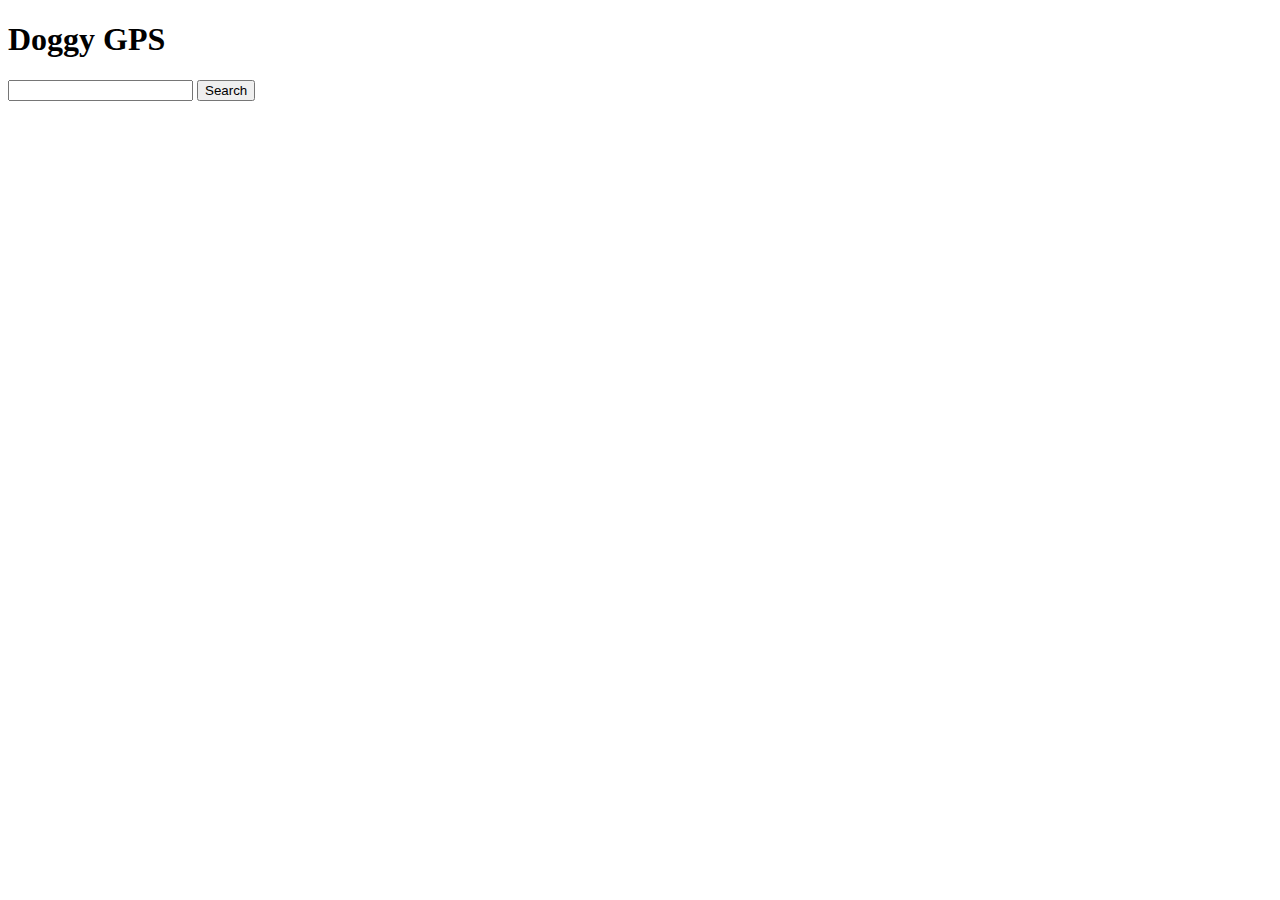
==== index.html @ 5c7d68a9 "added html, js, and css files. Also added wireframe screenshot and basic html." ====
<!DOCTYPE html>
<html lang="en">
<head>
    <meta charset="UTF-8">
    <meta http-equiv="X-UA-Compatible" content="IE=edge">
    <meta name="viewport" content="width=device-width, initial-scale=1.0">
    <link rel="stylesheet" href="./assets/css/style.css" />

    <title>Doggy GPS</title>
</head>
<body>
    <header>
        <h1>Doggy GPS</h1>
    </header>
    <div> 
        <input type="text" id="search"/>
        <button id="searchBtn">Search</button>
    </div>
    
</body>

<script src="./assets/js/"></script>
</html>
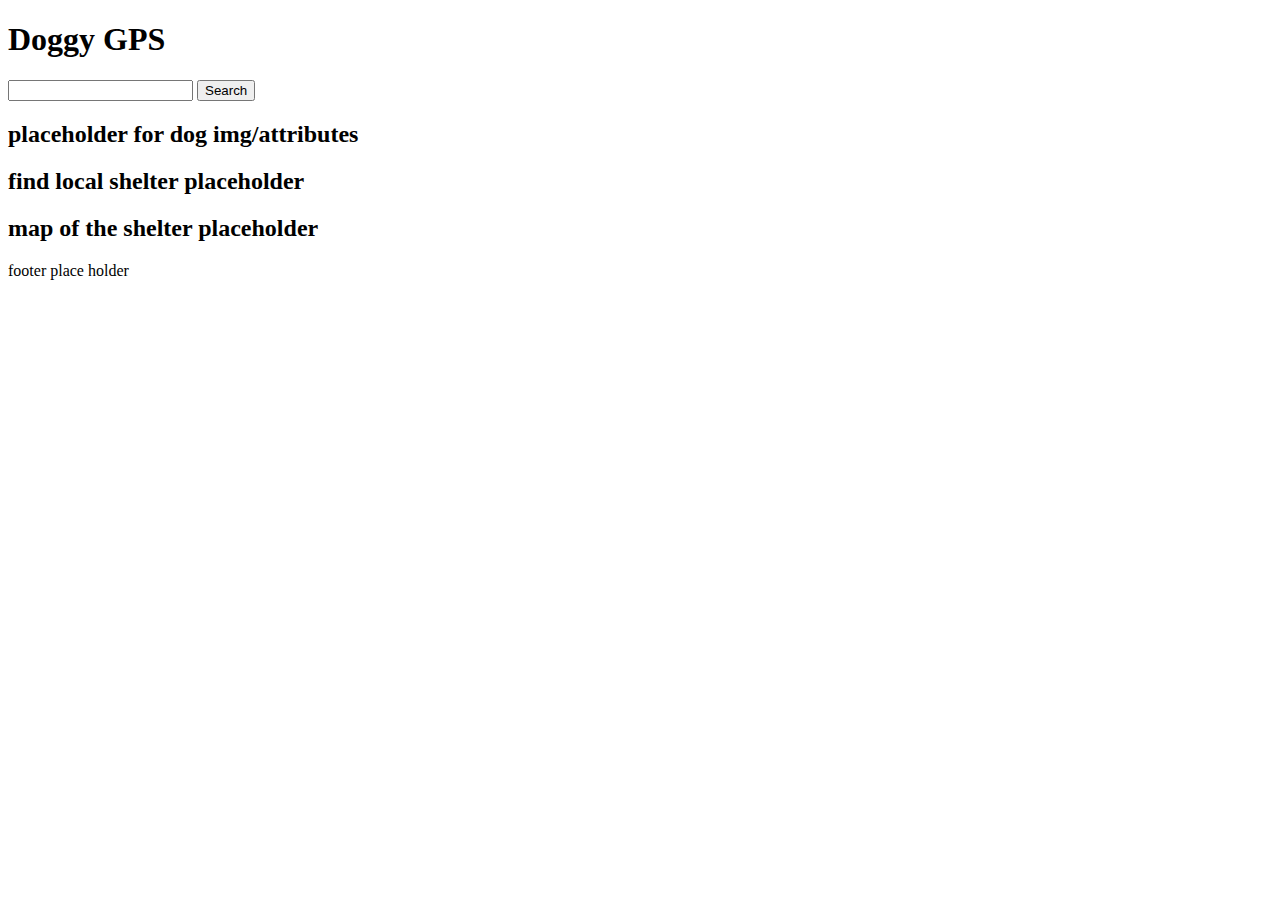
==== commit 3c39e34b: "Merge pull request #11 from Esztergb/new-feature" ====
--- a/index.html
+++ b/index.html
@@ -16,8 +16,23 @@
         <input type="text" id="search"/>
         <button id="searchBtn">Search</button>
     </div>
+
+    <div>
+        <h2>placeholder for dog img/attributes</h2>
+        <ul></ul>
+    </div>
+
+    <div>
+        <h2>find local shelter placeholder</h2>
+    </div>
+
+    <div>
+        <h2>map of the shelter placeholder</h2>
+    </div>
+
+    <footer>footer place holder</footer>
     
 </body>
 
-<script src="./assets/js/"></script>
+<script src="./assets/js/javascript.js"></script>
 </html>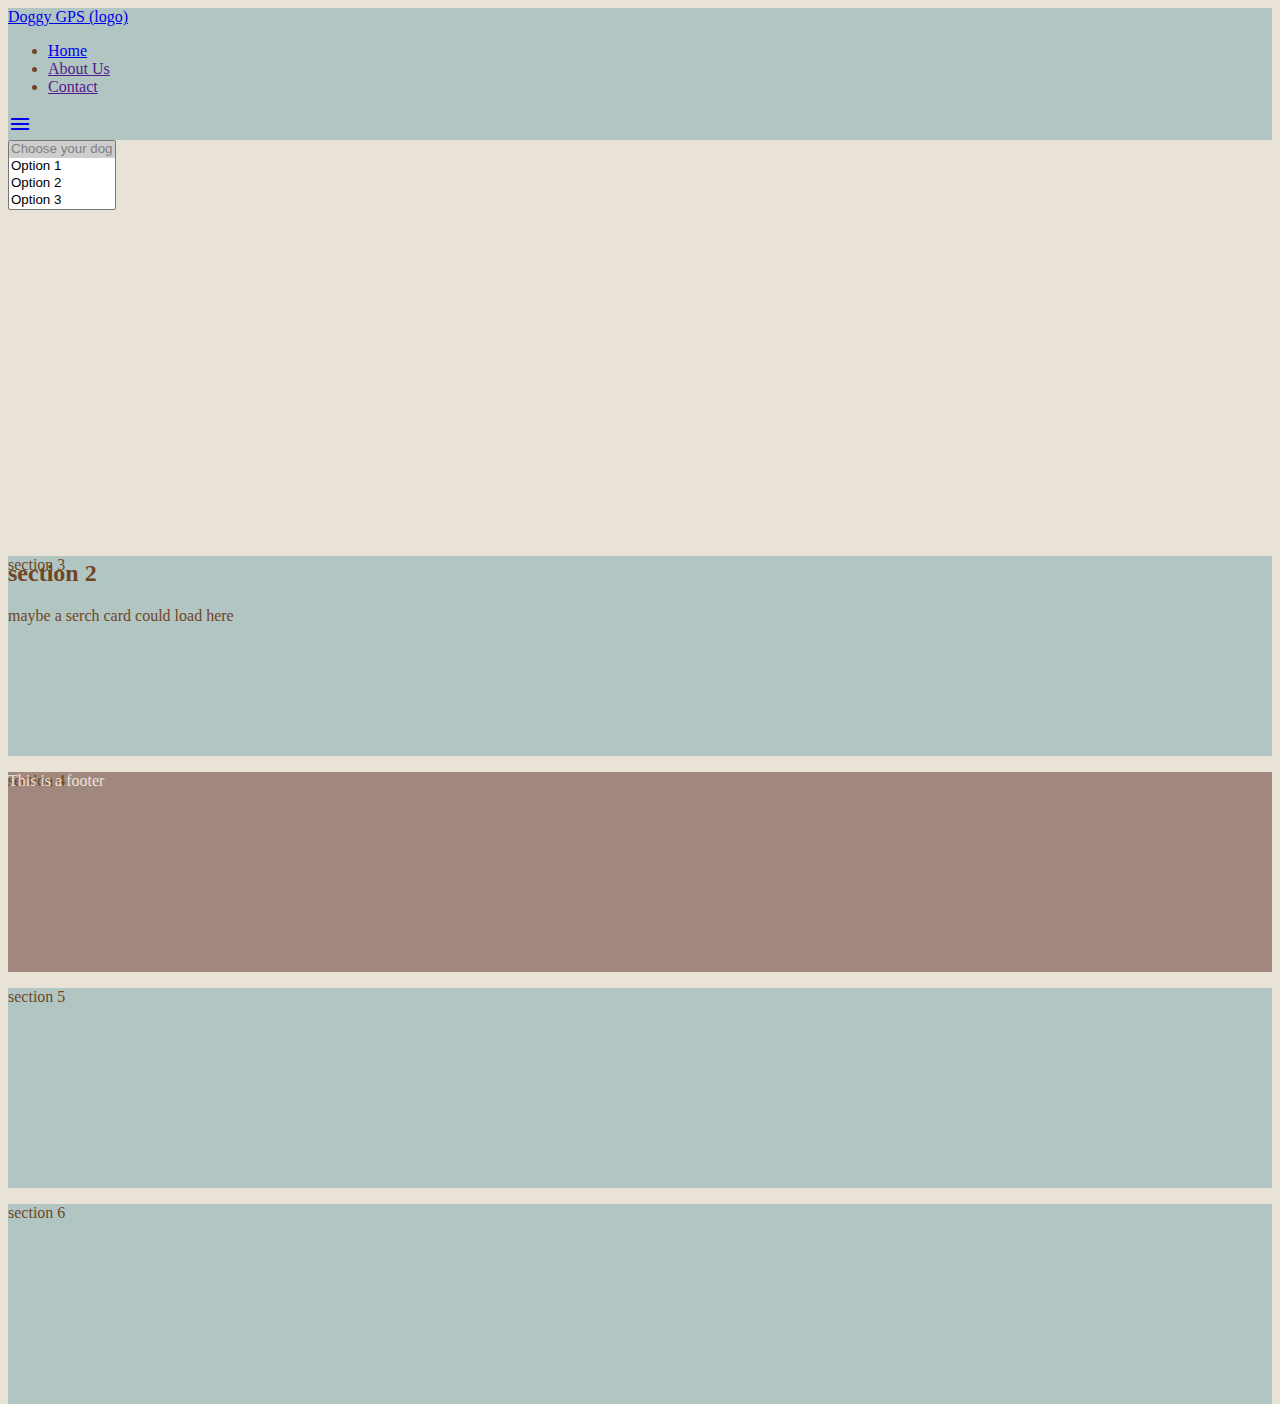
==== commit 14c813f9: "added startup html, and generalized colors, note colors can be changed now easily" ====
--- a/index.html
+++ b/index.html
@@ -4,35 +4,106 @@
     <meta charset="UTF-8">
     <meta http-equiv="X-UA-Compatible" content="IE=edge">
     <meta name="viewport" content="width=device-width, initial-scale=1.0">
+    <!-- CSS  -->
+    <link href="https://fonts.googleapis.com/icon?family=Material+Icons" rel="stylesheet">
+    <link href="./assets/css/materialize.css" type="text/css" rel="stylesheet" media="screen,projection"/>
     <link rel="stylesheet" href="./assets/css/style.css" />
 
     <title>Doggy GPS</title>
 </head>
 <body>
-    <header>
-        <h1>Doggy GPS</h1>
-    </header>
-    <div> 
-        <input type="text" id="search"/>
-        <button id="searchBtn">Search</button>
+    <!-- navbar area -->
+    <nav class="nav" role="navigation">
+        <div class="nav-wrapper container">
+            <a id="logo-container" href="#" class="brand-logo">Doggy GPS (logo)</a>
+            
+
+            <ul id="nav-mobile" class="right hide-on-med-and-down">
+                <li><a href="./start.html">Home</a></li>
+                <li><a href="">About Us</a></li>
+                <li><a href="">Contact</a></li>
+            </ul>
+            <a href="#" data-target="nav-mobile" class="sidenav-trigger"><i class="material-icons">menu</i></a>
+        </div>
+     </nav>
+    
+    <div class="container">
+        <div id="firstrow"class="row center align">
+            <div class="leftside col s3">
+                <div class="input-field col s12">
+                    <select multiple>
+                        <option value="" disabled selected>Choose your dog</option>
+                        <option value="1">Option 1</option>
+                        <option value="2">Option 2</option>
+                        <option value="3">Option 3</option>
+                    </select>
+                </div>
+            </div>
+
+            <div class="rightside col s9">
+                <h2>section 2</h2>
+                <p>maybe a serch card could load here</p>
+            </div>
+        </div>
+
+        <div id="secondrow" class="row center align lime lighten-5">
+            <div class="cardcont col s3">
+                <p>section 3</p>            
+                <!-- <article class="card">
+                    <img class="project-image-main" src="./assets/images/placeholder.jpg" alt="Project one Image"/>
+                    <h5>Dog Breed</h5   >
+                    <hr/> 
+                    <p class="subtext">Dog Info</p>
+                    
+                </article> -->
+            
+            </div>
+            <div class="cardcont col s3">
+                <p>section 4</p>
+            </div>
+            <div class="cardcont col s3">
+                <p>section 5</p>
+            </div>
+            <div class="cardcont col s3">
+                <p>section 6</p>
+            </div>
+        </div>
     </div>
 
-    <div>
-        <h2>placeholder for dog img/attributes</h2>
-        <ul></ul>
-    </div>
+    <footer>
+        <div id="footersection" class="foot center align">
+            <div class="container">
+            <p>This is a footer</p>
+            </div>
+        </div>
+    </footer>
 
-    <div>
-        <h2>find local shelter placeholder</h2>
-    </div>
+    
+    
+            
+            
+            
+            
 
-    <div>
-        <h2>map of the shelter placeholder</h2>
-    </div>
+             
+       
+           
+            
 
-    <footer>footer place holder</footer>
+       
     
+    
+        
+
+    
+    
+    
+   
+    <!--  Scripts-->
+    <script src="https://code.jquery.com/jquery-2.1.1.min.js"></script>
+    <script src="./assets/js/materialize.js"></script>
+    <script src="./assets/js/script.js"></script>
 </body>
 
-<script src="./assets/js/javascript.js"></script>
+
 </html>--- a/assets/css/style.css
+++ b/assets/css/style.css
@@ -0,0 +1,56 @@
+/*color chart*/
+:root {
+    --blue: #b1c5c3;
+    --beige: #e9e2d7;
+    --ligh-brown: #e1b894;
+    --mid-brown: #a1887f;
+    --dark-brown: #704523;
+    
+}
+/**/
+body{
+    background-color: var(--beige);
+    color: var(--dark-brown);
+}
+.nav{
+    background-color: var(--blue);
+}
+
+.foot{
+    background-color: var(--mid-brown);
+    color: var(--beige);
+}
+
+.cardcont{
+    background-color: var(--blue);
+    color: var(--dark-brown);
+}
+
+#firstrow, .leftside, .rightside{
+    height: 400px; /*remove ones design finalized*/
+}
+
+#secondrow, .cardcont{
+    height: 200px; /*remove ones design finalized*/
+    
+}
+
+#footersection{
+    height: 200px; /*remove ones design finalized*/
+}
+
+.cardcont{
+    justify-content: center;
+}
+
+.card {
+    background-color: grey;
+    color: var(white);
+    position: relative;
+    flex: 1;
+    max-width: 300px;
+    height: 150px;
+    margin: 10px;
+    border-radius: 5px;
+    box-shadow: 3px 3px 15px goldenrod);
+}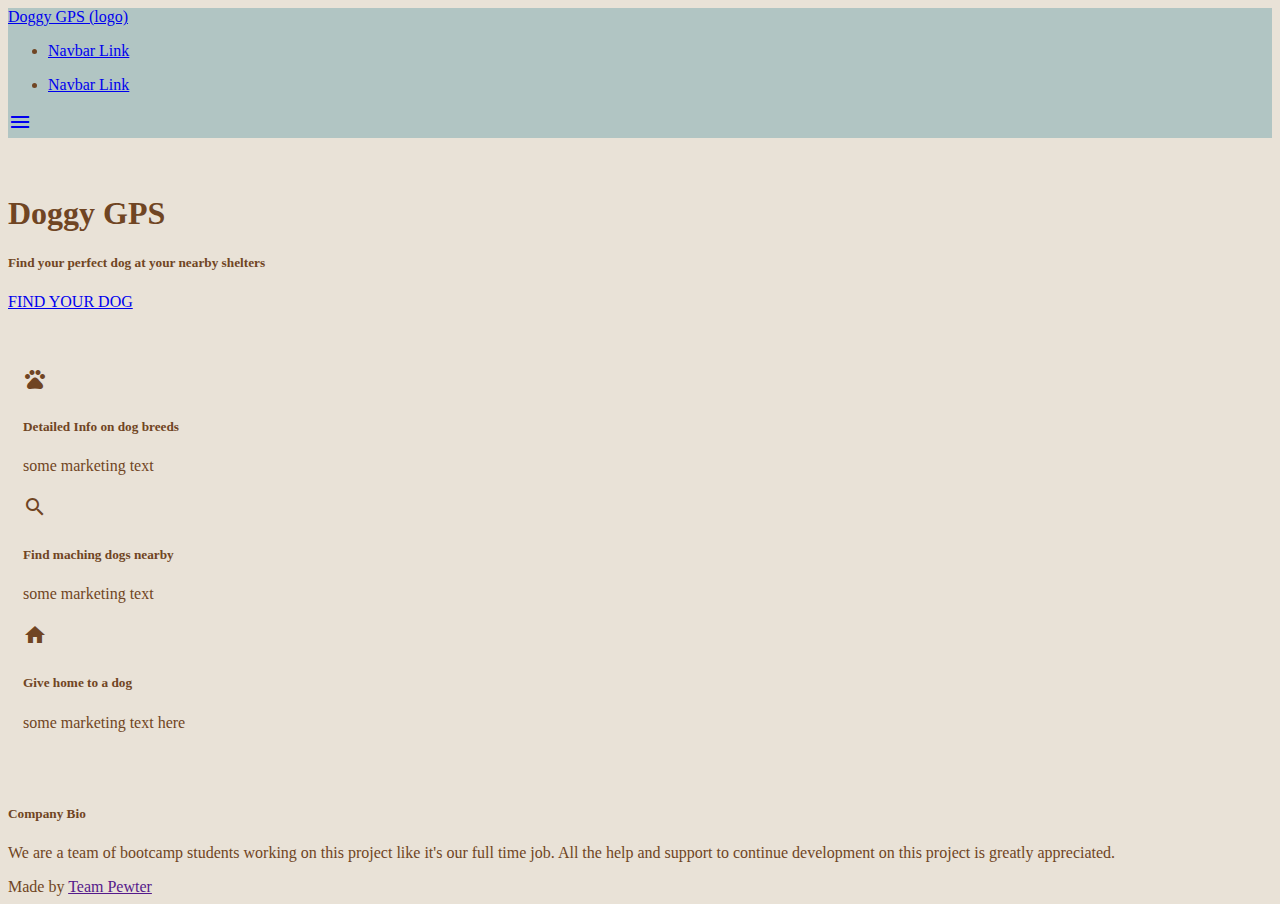
==== commit 134acdc7: "added API key" ====
--- a/index.html
+++ b/index.html
@@ -1,109 +1,122 @@
 <!DOCTYPE html>
 <html lang="en">
 <head>
-    <meta charset="UTF-8">
-    <meta http-equiv="X-UA-Compatible" content="IE=edge">
-    <meta name="viewport" content="width=device-width, initial-scale=1.0">
-    <!-- CSS  -->
-    <link href="https://fonts.googleapis.com/icon?family=Material+Icons" rel="stylesheet">
-    <link href="./assets/css/materialize.css" type="text/css" rel="stylesheet" media="screen,projection"/>
-    <link rel="stylesheet" href="./assets/css/style.css" />
+  <meta http-equiv="Content-Type" content="text/html; charset=UTF-8"/>
+  <meta name="viewport" content="width=device-width, initial-scale=1, maximum-scale=1.0"/>
+  <title>Starter Template - Materialize</title>
 
-    <title>Doggy GPS</title>
+  <!-- CSS  -->
+  <link href="https://fonts.googleapis.com/icon?family=Material+Icons" rel="stylesheet">
+  <link href="./assets/css/materialize.css" type="text/css" rel="stylesheet" media="screen,projection"/>
+  <link href="./assets/css/start.css" type="text/css" rel="stylesheet" media="screen,projection"/>
 </head>
 <body>
-    <!-- navbar area -->
-    <nav class="nav" role="navigation">
-        <div class="nav-wrapper container">
-            <a id="logo-container" href="#" class="brand-logo">Doggy GPS (logo)</a>
-            
+  <nav class="nav" role="navigation">
+    <div class="nav-wrapper container"><a id="logo-container" href="#" class="brand-logo">Doggy GPS (logo)</a>
+      <ul class="right hide-on-med-and-down">
+        <li><a href="#">Navbar Link</a></li>
+      </ul>
 
-            <ul id="nav-mobile" class="right hide-on-med-and-down">
-                <li><a href="./start.html">Home</a></li>
-                <li><a href="">About Us</a></li>
-                <li><a href="">Contact</a></li>
-            </ul>
-            <a href="#" data-target="nav-mobile" class="sidenav-trigger"><i class="material-icons">menu</i></a>
-        </div>
-     </nav>
-    
+      <ul id="nav-mobile" class="sidenav">
+        <li><a href="#">Navbar Link</a></li>
+      </ul>
+      <a href="#" data-target="nav-mobile" class="sidenav-trigger"><i class="material-icons">menu</i></a>
+    </div>
+  </nav>
+
+  <div class="section no-pad-bot" id="index-banner">
     <div class="container">
-        <div id="firstrow"class="row center align">
-            <div class="leftside col s3">
-                <div class="input-field col s12">
-                    <select multiple>
-                        <option value="" disabled selected>Choose your dog</option>
-                        <option value="1">Option 1</option>
-                        <option value="2">Option 2</option>
-                        <option value="3">Option 3</option>
-                    </select>
-                </div>
-            </div>
+      <br><br>
+      <h1 class="header center orange-text">Doggy GPS</h1>
+      <div class="row center">
+        <h5 class="header col s12 light">Find your perfect dog at your nearby shelters</h5>
+      </div>
+      <div class="row center">
+        <a href="./index.html" id="download-button" class="btn-large waves-effect waves-light orange">FIND YOUR DOG</a>
+      </div>
+      <br><br>
+    </div>
+  </div>
 
-            <div class="rightside col s9">
-                <h2>section 2</h2>
-                <p>maybe a serch card could load here</p>
-            </div>
+
+  <div class="container">
+    <div class="section">
+
+      <!--   Icon Section   -->
+      <div class="row">
+        <div class="col s12 m4">
+          <div class="icon-block">
+            <h2 class="center light-blue-text"><i class="material-icons">pets</i></h2>
+            <h5 class="center">Detailed Info on dog breeds</h5>
+
+            <p class="light">some marketing text</p>
+          </div>
         </div>
 
-        <div id="secondrow" class="row center align lime lighten-5">
-            <div class="cardcont col s3">
-                <p>section 3</p>            
-                <!-- <article class="card">
-                    <img class="project-image-main" src="./assets/images/placeholder.jpg" alt="Project one Image"/>
-                    <h5>Dog Breed</h5   >
-                    <hr/> 
-                    <p class="subtext">Dog Info</p>
-                    
-                </article> -->
-            
-            </div>
-            <div class="cardcont col s3">
-                <p>section 4</p>
-            </div>
-            <div class="cardcont col s3">
-                <p>section 5</p>
-            </div>
-            <div class="cardcont col s3">
-                <p>section 6</p>
-            </div>
+        <div class="col s12 m4">
+          <div class="icon-block">
+            <h2 class="center light-blue-text"><i class="material-icons">search</i></h2>
+            <h5 class="center">Find maching dogs nearby</h5>
+
+            <p class="light">some marketing text</p>
+          </div>
         </div>
+
+        <div class="col s12 m4">
+          <div class="icon-block">
+            <h2 class="center light-blue-text"><i class="material-icons">home</i></h2>
+            <h5 class="center">Give home to a dog</h5>
+
+            <p class="light">some marketing text here</p>
+          </div>
+        </div>
+      </div>
+
     </div>
+    <br><br>
+  </div>
 
-    <footer>
-        <div id="footersection" class="foot center align">
-            <div class="container">
-            <p>This is a footer</p>
-            </div>
-        </div>
-    </footer>
-
-    
-    
-            
-            
-            
-            
-
-             
-       
-           
-            
-
-       
-    
-    
-        
-
-    
-    
-    
-   
-    <!--  Scripts-->
-    <script src="https://code.jquery.com/jquery-2.1.1.min.js"></script>
-    <script src="./assets/js/materialize.js"></script>
-    <script src="./assets/js/script.js"></script>
-</body>
+  <footer class="page-footer brown lighten-2 center">
+    <div class="container ">
+      <div class="row">
+        <div class="col s12">
+          <h5 class="white-text">Company Bio</h5>
+          <p class="grey-text text-lighten-4">We are a team of bootcamp students working on this project like it's our full time job. All the help and support to continue development on this project is greatly appreciated.</p>
 
 
-</html>+        </div>
+        <!-- <div class="col l3 s12">
+          <h5 class="white-text">Settings</h5>
+          <ul>
+            <li><a class="white-text" href="#!">Link 1</a></li>
+            <li><a class="white-text" href="#!">Link 2</a></li>
+            <li><a class="white-text" href="#!">Link 3</a></li>
+            <li><a class="white-text" href="#!">Link 4</a></li>
+          </ul>
+        </div> -->
+        <!-- <div class="col l3 s12">
+          <h5 class="white-text">Connect</h5>
+          <ul>
+            <li><a class="white-text" href="#!">Link 1</a></li>
+            <li><a class="white-text" href="#!">Link 2</a></li>
+            <li><a class="white-text" href="#!">Link 3</a></li>
+            <li><a class="white-text" href="#!">Link 4</a></li>
+          </ul>
+        </div> -->
+      </div>
+    </div>
+    <div class="footer-copyright">
+      <div class="container">
+      Made by <a class="orange-text text-lighten-3" href="">Team Pewter</a>
+      </div>
+    </div>
+  </footer>
+
+
+  <!--  Scripts-->
+  <script src="https://code.jquery.com/jquery-2.1.1.min.js"></script>
+  <script src="./assets/js/materialize.js"></script>
+  <script src="./assets/js/init.js"></script>
+
+  </body>
+</html>
--- a/assets/css/start.css
+++ b/assets/css/start.css
@@ -0,0 +1,34 @@
+:root {
+    --blue: #b1c5c3;
+    --beige: #e9e2d7;
+    --ligh-brown: #e1b894;
+    --mid-brown: #a1887f ;
+    --dark-brown: #704523;
+    --orange: #ff9800; 
+}
+
+body{
+    background-color: var(--beige);
+    color: var(--dark-brown);
+}
+.nav{
+    background-color: var(--blue);
+}
+
+.foot{
+    background-color: var(--mid-brown);
+    color: var(--beige);
+}
+
+.cardcont{
+    background-color: var(--blue);
+    color: var(--dark-brown);
+}
+
+
+.icon-block {
+  padding: 0 15px;
+}
+.icon-block .material-icons {
+	font-size: inherit;
+}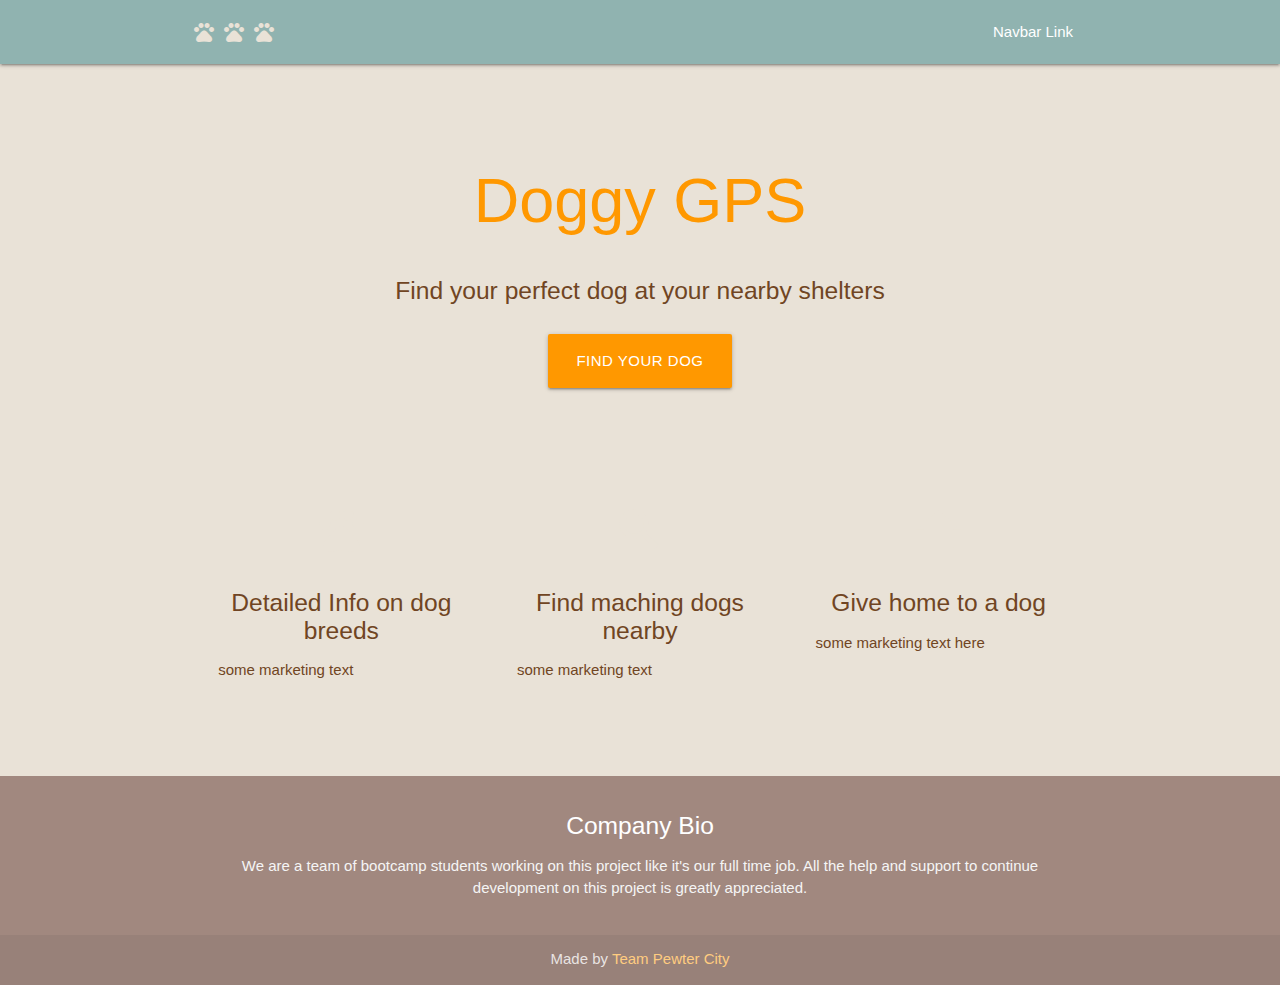
==== commit ad00dc88: "Merge pull request #27 from Esztergb/feature-branch" ====
--- a/index.html
+++ b/index.html
@@ -3,16 +3,16 @@
 <head>
   <meta http-equiv="Content-Type" content="text/html; charset=UTF-8"/>
   <meta name="viewport" content="width=device-width, initial-scale=1, maximum-scale=1.0"/>
-  <title>Starter Template - Materialize</title>
+  <title>Doggy GPS Homepage</title>
 
   <!-- CSS  -->
   <link href="https://fonts.googleapis.com/icon?family=Material+Icons" rel="stylesheet">
-  <link href="./assets/css/materialize.css" type="text/css" rel="stylesheet" media="screen,projection"/>
+  <link rel="stylesheet" href="https://cdnjs.cloudflare.com/ajax/libs/materialize/1.0.0/css/materialize.min.css">
   <link href="./assets/css/start.css" type="text/css" rel="stylesheet" media="screen,projection"/>
 </head>
 <body>
   <nav class="nav" role="navigation">
-    <div class="nav-wrapper container"><a id="logo-container" href="#" class="brand-logo">Doggy GPS (logo)</a>
+    <div class="nav-wrapper container"><a id="logo-container" href="#" class="brand-logo"><i class="material-icons">pets pets pets</i></a>
       <ul class="right hide-on-med-and-down">
         <li><a href="#">Navbar Link</a></li>
       </ul>
@@ -32,7 +32,7 @@
         <h5 class="header col s12 light">Find your perfect dog at your nearby shelters</h5>
       </div>
       <div class="row center">
-        <a href="./index.html" id="download-button" class="btn-large waves-effect waves-light orange">FIND YOUR DOG</a>
+        <a href="./search.html" id="download-button" class="btn-large waves-effect waves-light orange">FIND YOUR DOG</a>
       </div>
       <br><br>
     </div>
@@ -82,40 +82,20 @@
         <div class="col s12">
           <h5 class="white-text">Company Bio</h5>
           <p class="grey-text text-lighten-4">We are a team of bootcamp students working on this project like it's our full time job. All the help and support to continue development on this project is greatly appreciated.</p>
-
-
         </div>
-        <!-- <div class="col l3 s12">
-          <h5 class="white-text">Settings</h5>
-          <ul>
-            <li><a class="white-text" href="#!">Link 1</a></li>
-            <li><a class="white-text" href="#!">Link 2</a></li>
-            <li><a class="white-text" href="#!">Link 3</a></li>
-            <li><a class="white-text" href="#!">Link 4</a></li>
-          </ul>
-        </div> -->
-        <!-- <div class="col l3 s12">
-          <h5 class="white-text">Connect</h5>
-          <ul>
-            <li><a class="white-text" href="#!">Link 1</a></li>
-            <li><a class="white-text" href="#!">Link 2</a></li>
-            <li><a class="white-text" href="#!">Link 3</a></li>
-            <li><a class="white-text" href="#!">Link 4</a></li>
-          </ul>
-        </div> -->
       </div>
     </div>
     <div class="footer-copyright">
       <div class="container">
-      Made by <a class="orange-text text-lighten-3" href="">Team Pewter</a>
+      Made by <a class="orange-text text-lighten-3" href="">Team Pewter City</a>
       </div>
     </div>
   </footer>
 
 
   <!--  Scripts-->
-  <script src="https://code.jquery.com/jquery-2.1.1.min.js"></script>
-  <script src="./assets/js/materialize.js"></script>
+  <script src="https://code.jquery.com/jquery-3.4.1.min.js"></script>
+  <script src="https://cdnjs.cloudflare.com/ajax/libs/materialize/1.0.0/js/materialize.min.js"></script>
   <script src="./assets/js/init.js"></script>
 
   </body>
--- a/assets/css/start.css
+++ b/assets/css/start.css
@@ -1,5 +1,5 @@
 :root {
-    --blue: #b1c5c3;
+    --blue: #90b3b0;
     --beige: #e9e2d7;
     --ligh-brown: #e1b894;
     --mid-brown: #a1887f ;
@@ -9,10 +9,16 @@
 
 body{
     background-color: var(--beige);
+    /* background-image: url("../Images/back4.jpg");
+    background-size: cover; */
     color: var(--dark-brown);
 }
 .nav{
     background-color: var(--blue);
+}
+
+.material-icons, .link{
+    color: var(--beige);
 }
 
 .foot{
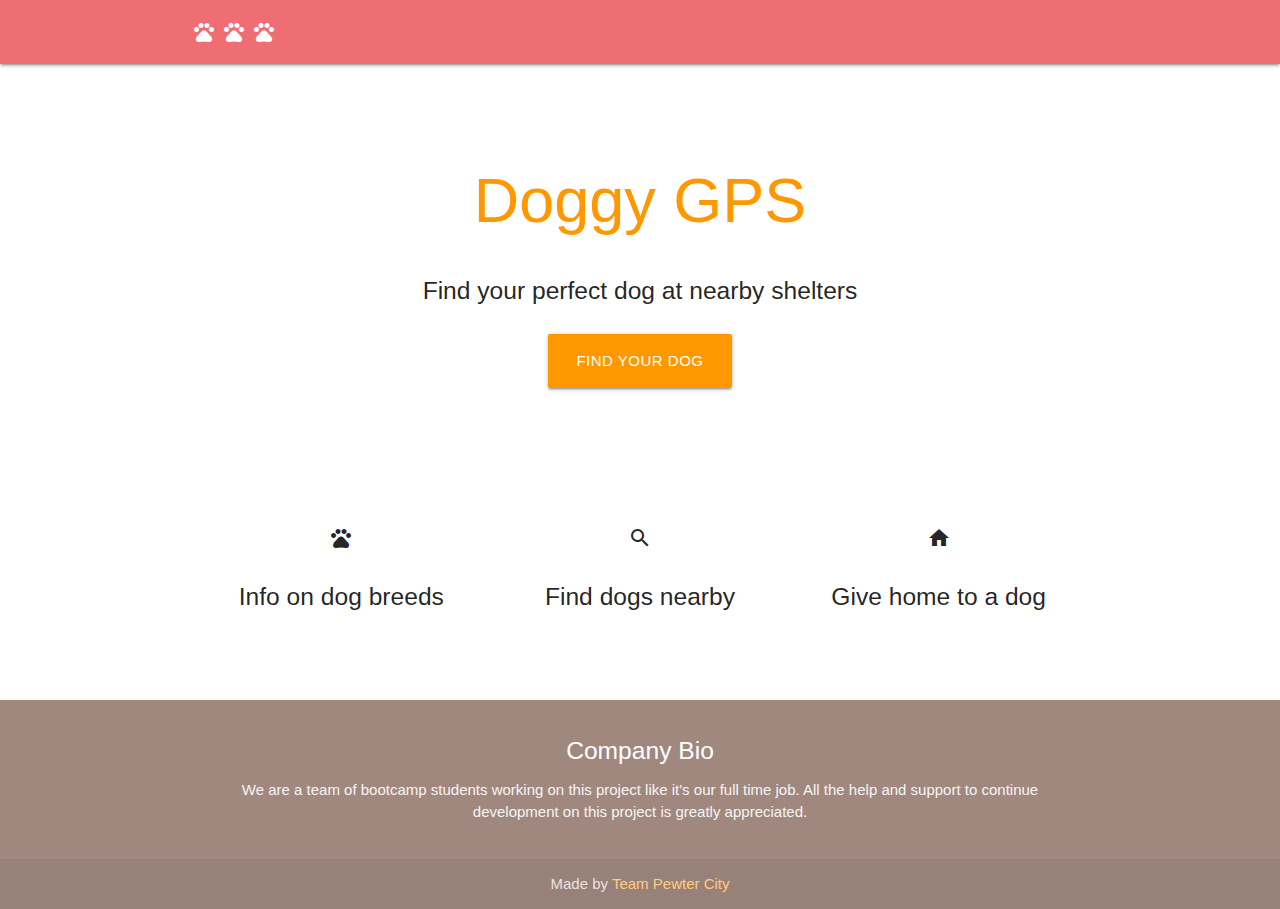
==== commit 8d486299: "merge from main" ====
--- a/index.html
+++ b/index.html
@@ -12,10 +12,10 @@
 </head>
 <body>
   <nav class="nav" role="navigation">
-    <div class="nav-wrapper container"><a id="logo-container" href="#" class="brand-logo"><i class="material-icons">pets pets pets</i></a>
-      <ul class="right hide-on-med-and-down">
+    <div class="nav-wrapper container"><a id="logo-container" href="#" class="brand-logo"><i class="logo material-icons">pets pets pets</i></a>
+      <!-- <ul class="right hide-on-med-and-down">
         <li><a href="#">Navbar Link</a></li>
-      </ul>
+      </ul> -->
 
       <ul id="nav-mobile" class="sidenav">
         <li><a href="#">Navbar Link</a></li>
@@ -29,7 +29,7 @@
       <br><br>
       <h1 class="header center orange-text">Doggy GPS</h1>
       <div class="row center">
-        <h5 class="header col s12 light">Find your perfect dog at your nearby shelters</h5>
+        <h5 class="header col s12 light">Find your perfect dog at nearby shelters</h5>
       </div>
       <div class="row center">
         <a href="./search.html" id="download-button" class="btn-large waves-effect waves-light orange">FIND YOUR DOG</a>
@@ -46,28 +46,28 @@
       <div class="row">
         <div class="col s12 m4">
           <div class="icon-block">
-            <h2 class="center light-blue-text"><i class="material-icons">pets</i></h2>
-            <h5 class="center">Detailed Info on dog breeds</h5>
+            <h2 class="center"><i class="icon material-icons">pets</i></h2>
+            <h5 class="center">Info on dog breeds</h5>
 
-            <p class="light">some marketing text</p>
+            <!-- <p class="light">some marketing text</p> -->
           </div>
         </div>
 
         <div class="col s12 m4">
           <div class="icon-block">
-            <h2 class="center light-blue-text"><i class="material-icons">search</i></h2>
-            <h5 class="center">Find maching dogs nearby</h5>
+            <h2 class="center"><i class="icon material-icons">search</i></h2>
+            <h5 class="center">Find dogs nearby</h5>
 
-            <p class="light">some marketing text</p>
+            <!-- <p class="light">some marketing text</p> -->
           </div>
         </div>
 
         <div class="col s12 m4">
           <div class="icon-block">
-            <h2 class="center light-blue-text"><i class="material-icons">home</i></h2>
+            <h2 class="center"><i class="icon material-icons">home</i></h2>
             <h5 class="center">Give home to a dog</h5>
 
-            <p class="light">some marketing text here</p>
+            <!-- <p class="light">some marketing text here</p> -->
           </div>
         </div>
       </div>
@@ -96,7 +96,5 @@
   <!--  Scripts-->
   <script src="https://code.jquery.com/jquery-3.4.1.min.js"></script>
   <script src="https://cdnjs.cloudflare.com/ajax/libs/materialize/1.0.0/js/materialize.min.js"></script>
-  <script src="./assets/js/init.js"></script>
-
   </body>
 </html>
